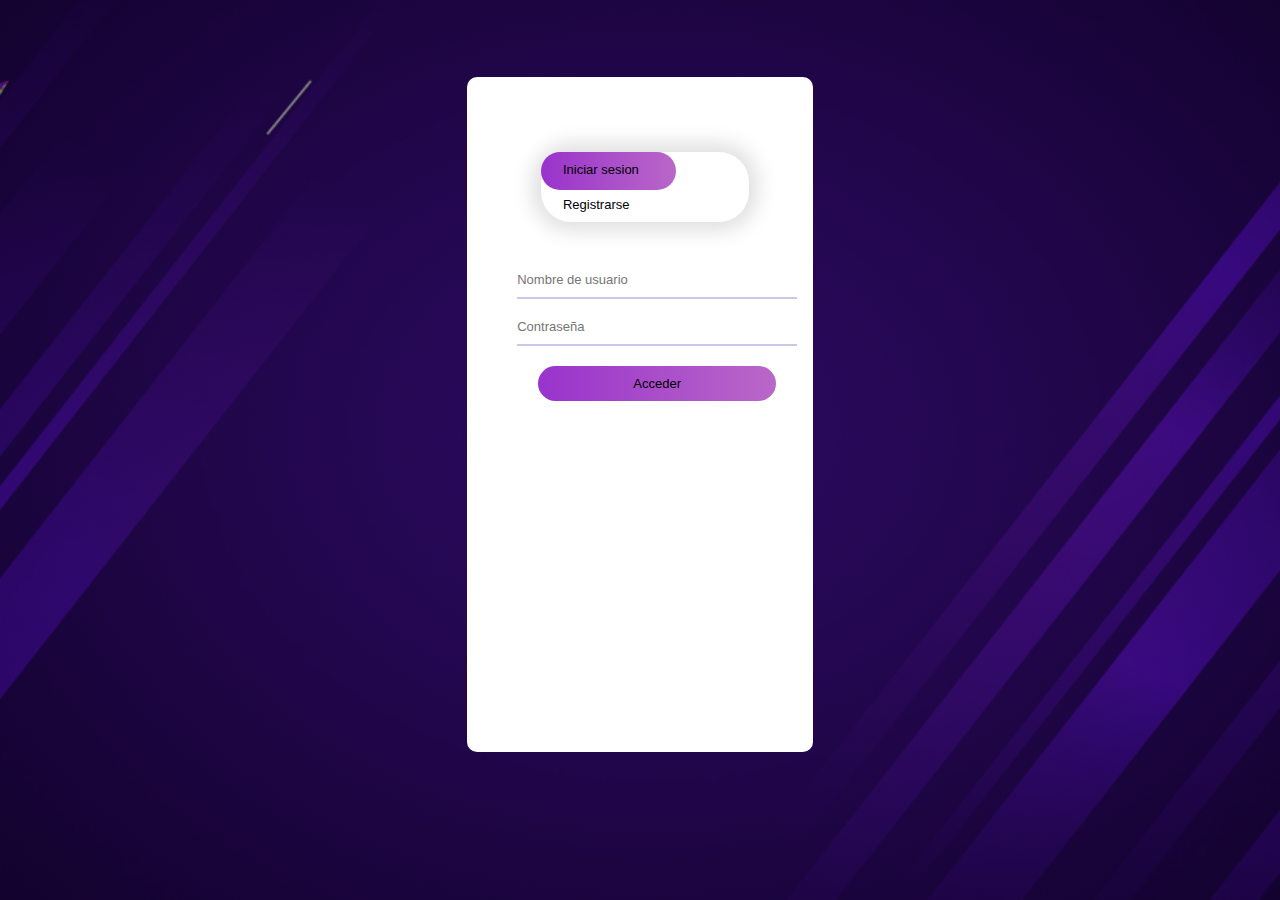
==== index.html @ 25e9d404 "version 2.0" ====
<!DOCTYPE html>
<html>
<head>
	<meta charset="UTF-8"> 
	<meta name = "viewport" content="width=device-width, initial-scale=1.0">
	<title>Inicio</title>
	<script type="text/javascript" src="js/main.js"></script>
	<link rel="stylesheet" type="text/css" href="css/main.css"></script>
</head>
<body>

	<div class="container">
		<div class="from-box">
			<div class="button-box">
			<div id="elegir"></div>
			<button type="button" class="toggle-btn" onClick="login()">Iniciar sesion</button>
			<button type="button" class="toggle-btn" onClick="registrar()">Registrarse</button>
			</div>

			<form action="scripts/script.php" class="input-group" id="login">
				<input type="text" class="input-field" placeholder="Nombre de usuario" required>
				<input type="password" class="input-field" placeholder="Contraseña" required>
				<button type="submit" class="submit-btn">Acceder</button>
			</form>

		<form action="scripts/script.php" class="input-group" id="registro" method="post" name="f1" onsubmit="return validacion();">
			<div>
		<label for="nombre">Nombre</label>
		<input type="text" name="nombre" id="nombre" pattern="[a-zA-ZàáâäãåąčćęèéêëėįìíîïłńòóôöõøùúûüųūÿýżźñçčšžÀÁÂÄÃÅĄĆČĖĘÈÉÊËÌÍÎÏĮŁŃÒÓÔÖÕØÙÚÛÜŲŪŸÝŻŹÑßÇŒÆČŠŽ∂ð ,.'-]{2,24}" 
		   oninvalid="this.setCustomValidity('Ingrese el nombre aqui, entre 2 y 24 caracteres')"
           oninput="this.setCustomValidity('')" required/>
		</div>
		
		<div>
		<label for="apellidos">Apellidos</label>
		<input type="text" name="apellidos" id="apellidos" pattern="[a-zA-ZàáâäãåąčćęèéêëėįìíîïłńòóôöõøùúûüųūÿýżźñçčšžÀÁÂÄÃÅĄĆČĖĘÈÉÊËÌÍÎÏĮŁŃÒÓÔÖÕØÙÚÛÜŲŪŸÝŻŹÑßÇŒÆČŠŽ∂ð ,.'-]{2,48}" 
		   oninvalid="this.setCustomValidity('Ingrese sus apellidos, entre 2 y 48 caracteres')"
           oninput="this.setCustomValidity('')" required/>
		</div>

		<div>
		<fieldset>
		<legend>Genero</legend>
		<label><input type="radio" name="genero" value="Masculino"required/> Masculino </label>
		<label><input type="radio" name="genero" value="Femenino" required/> Femenino </label>	
		</fieldset>
		</div>

		<div>
		<label for="usuario">Nombre de usuario</label>
		<input type="text" name="usuario" id="usuario" pattern="^([a-z]+[0-9]{0,2}){5,12}$" 
		   oninvalid="this.setCustomValidity('Ingrese su nombre de usuario, entre 5 y 12 caracteres')"
           oninput="this.setCustomValidity('')" required/>
		</div>

		<div>
		<label for="departamentos">Departamentos</label>
		<select id="select-departamentos" name="select-departamentos" onchange="LlenarCiudades(this.id,'select-ciudad')"></select>
		</div>

		<div>
		<label for="ciudad">Ciudad</label>
		<select id="select-ciudad" name="select-ciudad"></select>
		</div>


		<div>
		<label for="correo">Correo electrónico</label>
		<input type="email" name="correo" id="correo" pattern="^[a-zA-Z0-9.!#$%&’*+/=?^_`{|}~-]+@[a-zA-Z0-9-]+(?:\.[a-zA-Z0-9-]+)*$" required/>
		</div>

		<div>
		<label for="pass">Contraseña</label>
		<input type="password" name="password" id="password" pattern="[A-Za-z0-9!?-]{8,12}" 
		   oninvalid="this.setCustomValidity('Ingrese una contraseña valida, entre 8 y 12 caracteres')"
           oninput="this.setCustomValidity('')" required/>
		</div>

		<div>
		<label for="pass">Confirmar contraseña</label>
		<input type="password" name="password2" id="password2" pattern="[A-Za-z0-9!?-]{8,12}" required/>
		</div>
		<button type="submit" onClick="validacion()" class="submit-btn">Acceder</button>
	   </form>

	    </div>
	</div>

</body>
</html>
---- css/main.css ----
*{
	margin:0;
	padding: 0;
	font-size: 13px;
	font-family: 'Segoe UI', Tahoma, Geneva, Verdana, sans-serif; 
}

label{
	width: 130px;
	display: inline-block;
	margin-bottom: 8px;
}

.container{
	height: 100%;
	width: 100%;
	background-image: linear-gradient(rgba(0, 0, 0, 0.5), rgba(0, 0, 0, 0.5)), url(../img/banner.jpg);
	background-position: center;
	background-size:cover;
	position: absolute;
}


.from-box{
	width: 27%;
	height: 75%;
	position: relative;
	margin: 6% auto;
	background: #fff;
	padding: 5px;
	border-radius: 10px;
	overflow: hidden;
	box-sizing: border-box;
}



.button-box{
	width: 62%;
	margin: 30px auto;
	position: relative;
	top: 40px; 
	left: 5px;
	box-shadow: 0 0 20px 9px #e0e0e0;
	border-radius: 30px;
}

.toggle-btn{
	padding: 10px 22px;
	cursor: pointer;
	background: transparent;
	outline: none;
	border: 0px;
	position: relative;
}

#elegir{
	top: 0px;
	left: 0;
	position: absolute;
	width: 135px;
	height: 38px;
	background: linear-gradient(to right, #9933CC, rgba(156, 39, 176, 0.7) );
	border-radius: 30px;
	transition: 0.8s;
}

.input-group{
	top: 180px;
	width: 280px;
	position: absolute;
	transition: 0.8s;
}

.input-field{
	width: 100%;
	padding: 10px 0;
	margin: 5px 0;
	border-left: 0;
	border-top:0;
	border-right:0;
	border-bottom: 2px solid #d1c4e9;
	outline: none;
	background: transparent;
}

.submit-btn{
	width: 85%;
	padding: 10px 30px;
	cursor: pointer;
	display: block;
	margin: auto;
	background: linear-gradient(to right, #9933CC, rgba(156, 39, 176, 0.7) );
	border: 0px;
	outline: none;
	border-radius: 30px;
	margin: 15px auto;
}

#login{
	left: 50px;
}

#registro{
	left: 450px;
}

fieldset { 
	  border: 0px;
} 

form input:focus:invalid{
        border:2px solid red;
 }

/*Estilos de la pagina de contenido*/
 body{
 	background:#fffffa;
 }

header{
	width: 100%;
	margin-bottom: 20px;
	overflow: hidden;
	background:#252932;
	position: fixed;
}

.wrapper{
	width: 90%;
	max-width: 1000px;
	margin: auto;
	overflow: hidden;
}

header .logo{
	color:#f2f2f2;
	font-size: 50px;
	line-height: 140px;
	float: left;
	position: fixed;
}

header nav{
	float:right;
	line-height: 140px; 
}

header nav a{
	display: inline-block;
	color: #fff;
	text-decoration: none;
	padding: 10px 20px;
	line-height: normal;
	font-size: 20px;
	font-weight: bold;
	-webkit-transition: all 500ms ease;
	-o-transition:all 500ms ease;
	transition: all 500ms ease;
}

header nav a:hover{
	background:#f56f3a;
	border-radius: 50px;
}

.contenido{
	padding-top: 200px;
	min-height: 75vh;
}

.contenido p{
	padding-top: 8px;
	margin-bottom:  1em;
	font-size: 13px;
	text-decoration: none;
}

footer{
	width: 100%;
	height: 110px;
	background:#252932;

}


.container-footer p{

	font-size: 20px;
	font-weight: bold;
	color: #fff;
	text-decoration: none;
	padding: 10px 20px;
	text-align: center;
}

/*galeria*/
h1{
	text-align: center;
	font-family: monospace;
	font-size: 25px;
}

.galeria{
	width: 90%;
    margin: auto;
    list-style: none;
    padding: 20px;
    box-sizing: border-box;
    display: flex;
    flex-wrap: wrap;
    justify-content: space-around;
}

.galeria img {
    width: 250px;
    height: 250px;
}

.galeria li {
    margin: 5px;
}

.modal {
    display: none;
}


.modal:target {
    display: block;
    position: fixed;
    background: rgba(0,0,0,0.8);
    top: 0;
    left: 0;
    width: 100%;
    height: 100%;
}

.modal h3 {
    color: #fff;
    font-size: 30px;
    text-align: center;
    margin: 25px 0;
}

.imagen {
    width: 100%;
    height: 80%;
    display: flex;
    justify-content: center;
    align-items: center;
}


.imagen a {
    color: #fff;
    font-size: 40px;
    text-decoration: none;
    margin: 0 10px;
}

/*segunda etiqueta que contiene la imagen*/
.imagen a:nth-child(2) {
    margin: 0;
    height: 100%;
    flex-shrink: 2;
}

.imagen img {
    width: 500px;
    height: 100%;
    max-width: 100%;
    border: 7px solid #fff;
    box-sizing: border-box;
}


.cerrar {
    display: block;
    background: #fff;
    width: 25px;
    height: 25px;
    margin: 15px auto;
    text-align: center;
    text-decoration: none;
    font-size: 25px;
    color: #000;
    padding: 5px;
    border-radius: 50%;
    line-height: 25px;
}

/*Contacto*/

.formContacto{
	width: 450px;
	margin: auto;
	margin-top: 20px;
	background: rgba(0,0,0,0.4);
	padding: 10px 20px;
	box-sizing: border-box;
	border-radius: 7px;
}

h2{
	color: #fff;
	 text-align: center;
	 margin: 0;
	 font-size: 30px;
	 margin-bottom: 20px;
}

.input-f, textarea{
	width: 100%;
	margin-bottom: 20px;
	padding: 7px;
	box-sizing: border-box;
	font-size: 15px;
	border: none;
}

textarea{
	min-height: 100px;
	max-height: 200px;
	max-width: 100%;
}
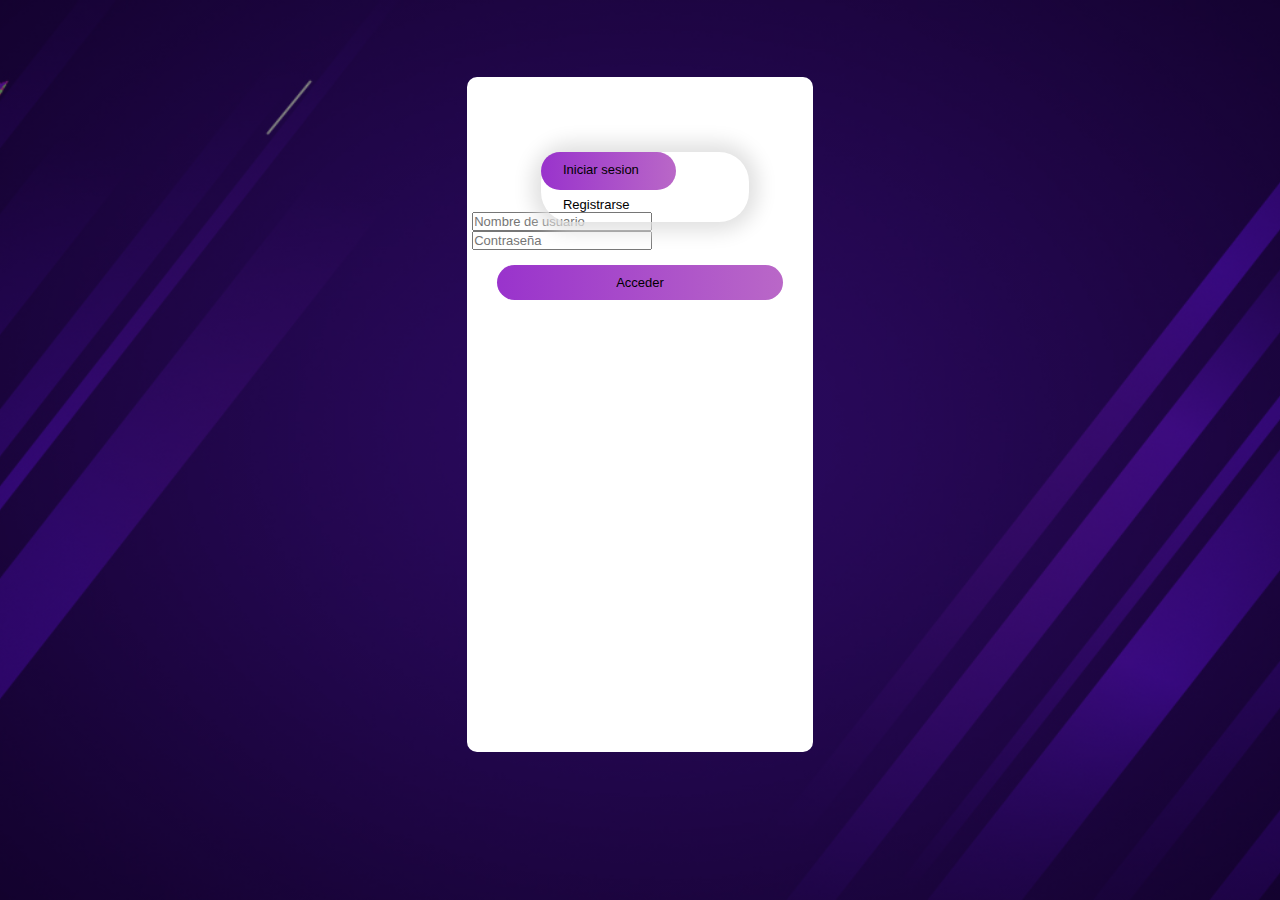
==== commit 0f6a2519: "comit a la rama" ====
--- a/index.html
+++ b/index.html
@@ -7,8 +7,7 @@
 	<script type="text/javascript" src="js/main.js"></script>
 	<link rel="stylesheet" type="text/css" href="css/main.css"></script>
 </head>
-<body>
-
+<body style="overflow-y:hidden">
 	<div class="container">
 		<div class="from-box">
 			<div class="button-box">
@@ -16,75 +15,45 @@
 			<button type="button" class="toggle-btn" onClick="login()">Iniciar sesion</button>
 			<button type="button" class="toggle-btn" onClick="registrar()">Registrarse</button>
 			</div>
+				<form action="scripts/script.php" class="input-group1" id="Flogin" method="post">
+				<input name= "userA" id= "userA" type="text" class="input-login" placeholder="Nombre de usuario" required/>
+				<input name = "claveA" id="claveA" type="password" class="input-login" placeholder="Contraseña" required/>
+				<button type="submit" class="submit-btn" id="btn1" onClick="return valLogin()">Acceder</button>
+				</form>
+	
+				<form action="scripts/script.php" class="input-group" id="registro" method="post" name="f1">
+					<input type="text" name="nombre" id="nombre" placeholder="Nombre" class="input-field" onkeyup="validationF(this.id)" required/>
+			        <span id="textNom"></span>
 
-			<form action="scripts/script.php" class="input-group" id="login">
-				<input type="text" class="input-field" placeholder="Nombre de usuario" required>
-				<input type="password" class="input-field" placeholder="Contraseña" required>
-				<button type="submit" class="submit-btn">Acceder</button>
-			</form>
+					<input type="text"  class="input-field" name="apellidos" placeholder="Apellidos" id="apellidos" onkeyup="validationF(this.id)" required/>
+					<span id="textApp"></span>
+	
+					<fieldset>
+					<legend>Departamento y ciudad</legend>
+					<select id="select-departamentos" name="select-departamentos" onchange="LlenarCiudades()"></select>
+					<select id="select-ciudad" name="select-ciudad"></select>
+					</fieldset>
 
-		<form action="scripts/script.php" class="input-group" id="registro" method="post" name="f1" onsubmit="return validacion();">
-			<div>
-		<label for="nombre">Nombre</label>
-		<input type="text" name="nombre" id="nombre" pattern="[a-zA-ZàáâäãåąčćęèéêëėįìíîïłńòóôöõøùúûüųūÿýżźñçčšžÀÁÂÄÃÅĄĆČĖĘÈÉÊËÌÍÎÏĮŁŃÒÓÔÖÕØÙÚÛÜŲŪŸÝŻŹÑßÇŒÆČŠŽ∂ð ,.'-]{2,24}" 
-		   oninvalid="this.setCustomValidity('Ingrese el nombre aqui, entre 2 y 24 caracteres')"
-           oninput="this.setCustomValidity('')" required/>
-		</div>
-		
-		<div>
-		<label for="apellidos">Apellidos</label>
-		<input type="text" name="apellidos" id="apellidos" pattern="[a-zA-ZàáâäãåąčćęèéêëėįìíîïłńòóôöõøùúûüųūÿýżźñçčšžÀÁÂÄÃÅĄĆČĖĘÈÉÊËÌÍÎÏĮŁŃÒÓÔÖÕØÙÚÛÜŲŪŸÝŻŹÑßÇŒÆČŠŽ∂ð ,.'-]{2,48}" 
-		   oninvalid="this.setCustomValidity('Ingrese sus apellidos, entre 2 y 48 caracteres')"
-           oninput="this.setCustomValidity('')" required/>
-		</div>
+					<fieldset>
+					<legend>Genero</legend>
+					<label><input type="radio" name="genero" value="Masculino"required/> Masculino </label>
+					<label><input type="radio" name="genero" value="Femenino" required/> Femenino </label>	
+					</fieldset>
+				
+					<input type="text" class="input-field" placeholder="Usuario" name="usuario" id="usuario" onkeyup="validationF(this.id)" required/>
+			         <span id="textUsr"></span>
+				
+					<input type="email" name="correo" placeholder="Correo electronico" class="input-field" onkeyup="validationF(this.id)" id="correo"required/>
+					<span id="textCorreo"></span>
+				
+					<input type="password" class="input-field" placeholder="Contraseña" name="password" id="password" onkeyup="validationF(this.id)" required/>
+					<span id="texClr1"></span>
+					<input type="password" class="input-field" placeholder="Confime contraseña" name="password2" id="password2" onkeyup="validarClaves()" required/>
+					<span id="texClr2"></span>
 
-		<div>
-		<fieldset>
-		<legend>Genero</legend>
-		<label><input type="radio" name="genero" value="Masculino"required/> Masculino </label>
-		<label><input type="radio" name="genero" value="Femenino" required/> Femenino </label>	
-		</fieldset>
-		</div>
-
-		<div>
-		<label for="usuario">Nombre de usuario</label>
-		<input type="text" name="usuario" id="usuario" pattern="^([a-z]+[0-9]{0,2}){5,12}$" 
-		   oninvalid="this.setCustomValidity('Ingrese su nombre de usuario, entre 5 y 12 caracteres')"
-           oninput="this.setCustomValidity('')" required/>
-		</div>
-
-		<div>
-		<label for="departamentos">Departamentos</label>
-		<select id="select-departamentos" name="select-departamentos" onchange="LlenarCiudades(this.id,'select-ciudad')"></select>
-		</div>
-
-		<div>
-		<label for="ciudad">Ciudad</label>
-		<select id="select-ciudad" name="select-ciudad"></select>
-		</div>
-
-
-		<div>
-		<label for="correo">Correo electrónico</label>
-		<input type="email" name="correo" id="correo" pattern="^[a-zA-Z0-9.!#$%&’*+/=?^_`{|}~-]+@[a-zA-Z0-9-]+(?:\.[a-zA-Z0-9-]+)*$" required/>
-		</div>
-
-		<div>
-		<label for="pass">Contraseña</label>
-		<input type="password" name="password" id="password" pattern="[A-Za-z0-9!?-]{8,12}" 
-		   oninvalid="this.setCustomValidity('Ingrese una contraseña valida, entre 8 y 12 caracteres')"
-           oninput="this.setCustomValidity('')" required/>
-		</div>
-
-		<div>
-		<label for="pass">Confirmar contraseña</label>
-		<input type="password" name="password2" id="password2" pattern="[A-Za-z0-9!?-]{8,12}" required/>
-		</div>
-		<button type="submit" onClick="validacion()" class="submit-btn">Acceder</button>
-	   </form>
-
+					<button type="submit" onClick="return val()" id="btn2"class="submit-btn">Registrarse</button>
+			   </form>
 	    </div>
 	</div>
-
 </body>
 </html>